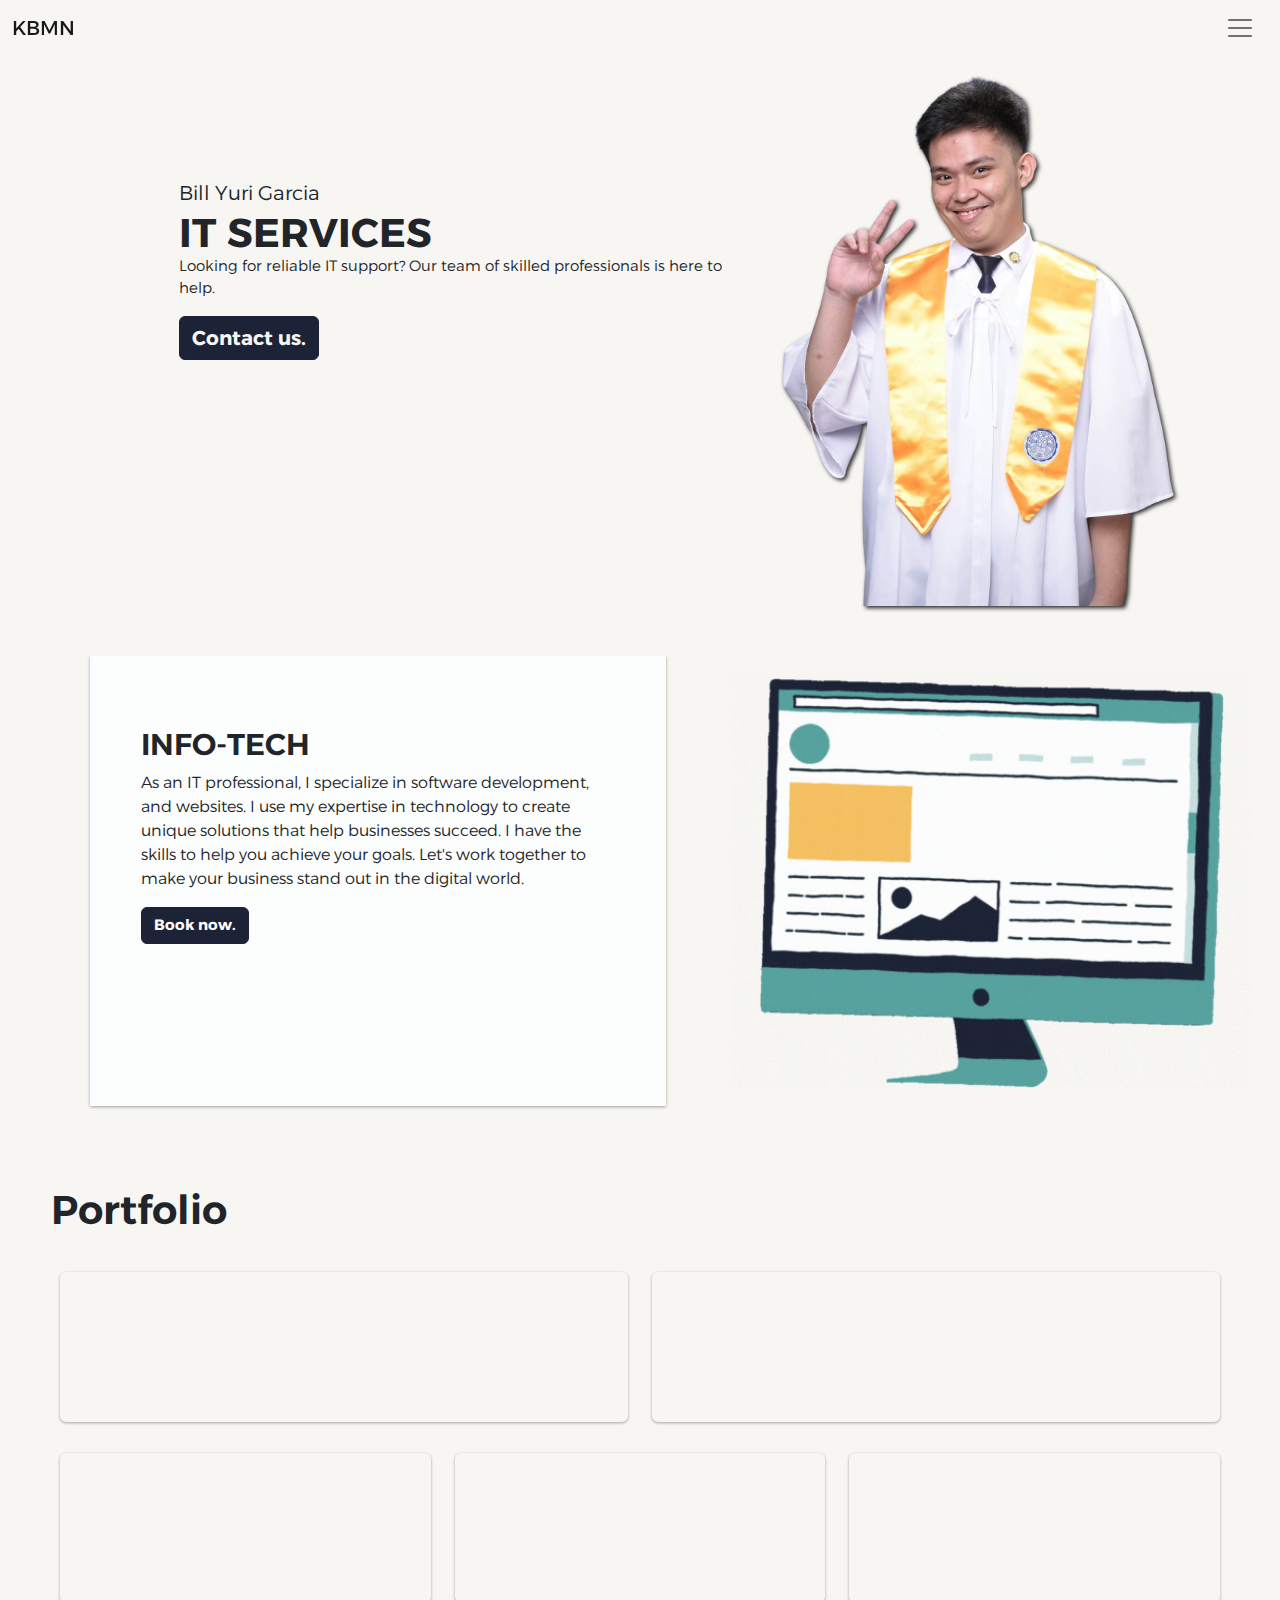
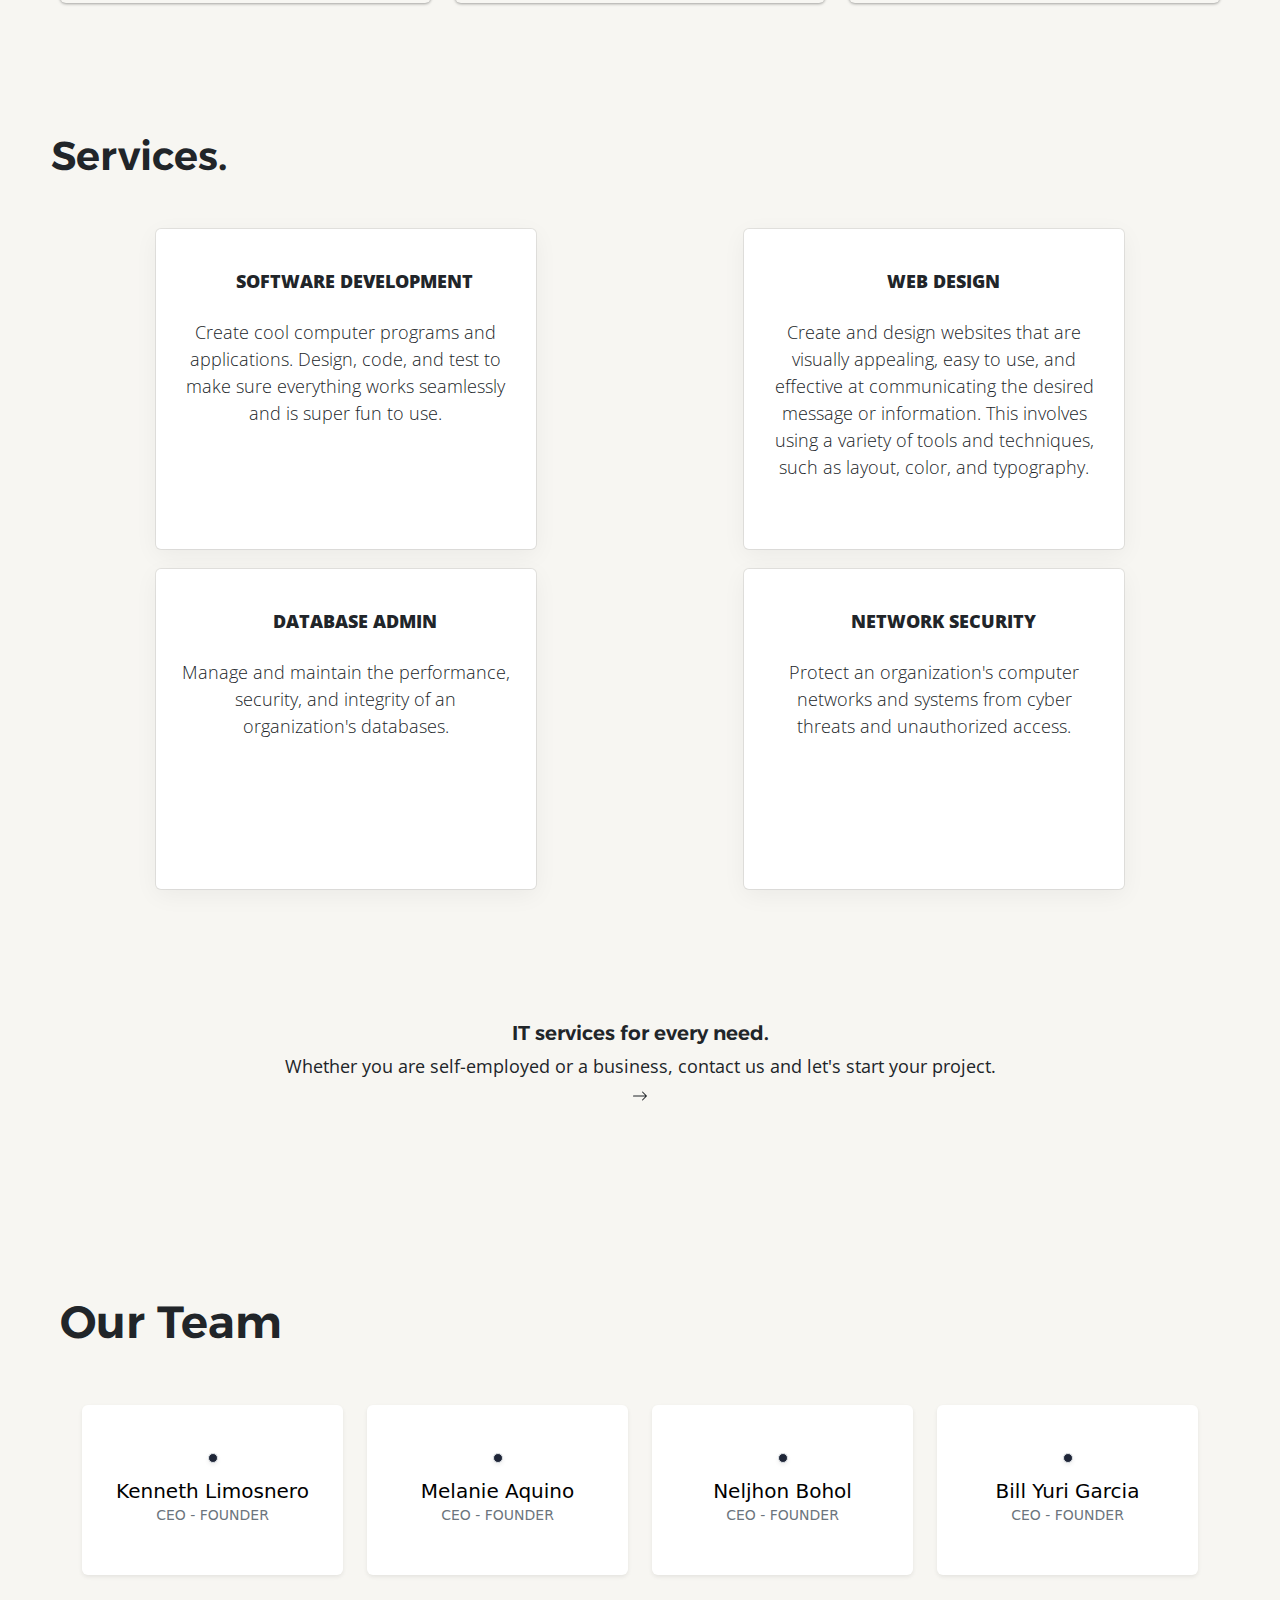
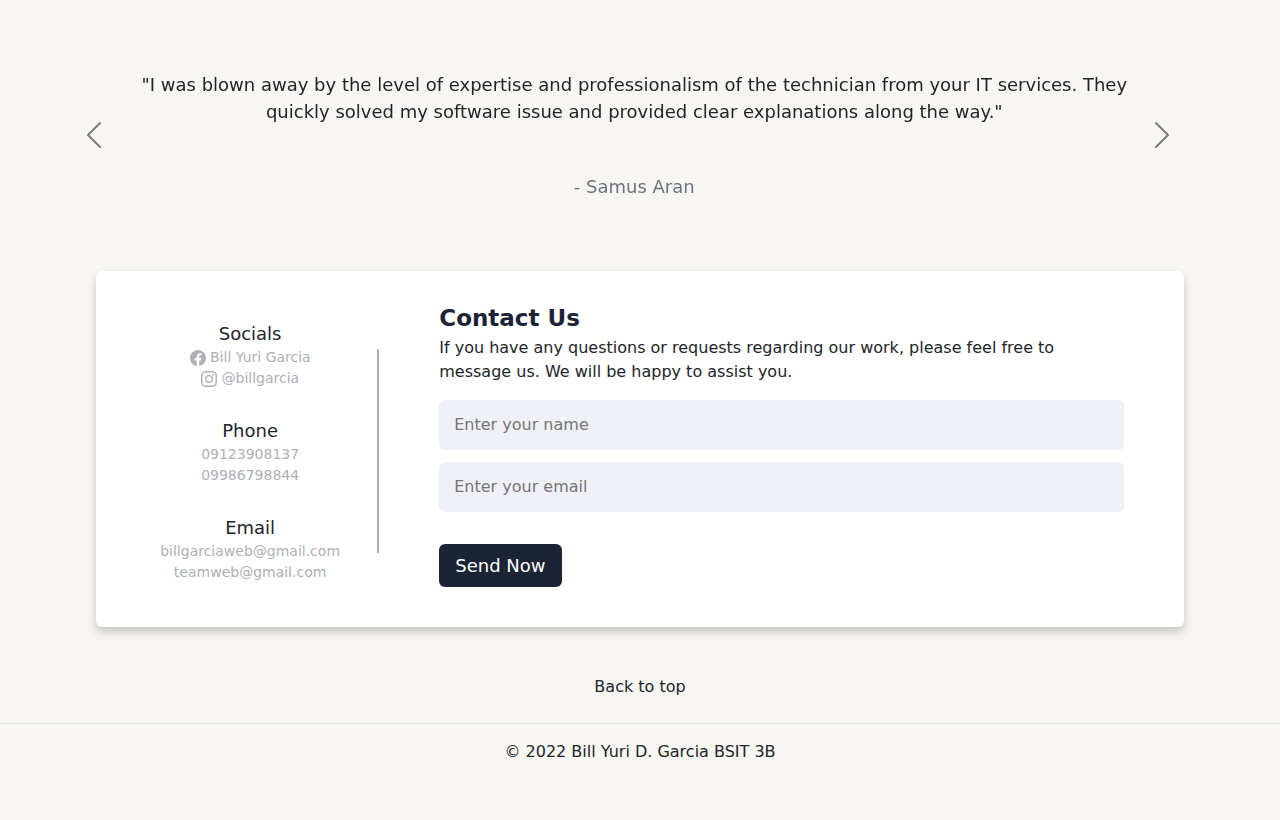
==== portfolio/BILL_PORTFOLIO/index.html @ 9dc8ca79 "first commit" ====
<!doctype html>
<html lang="en">
  <head>
    <meta charset="utf-8">
    <meta name="viewport" content="width=device-width, initial-scale=1">
    <title>Portfolio</title>
    <link rel="stylesheet" type="text/css" href="assets/css/style.css" />
    <link href="assets/css/bootstrap.min.css" rel="stylesheet"/> 
    <link rel="preconnect" href="https://fonts.googleapis.com">
    <link rel="preconnect" href="https://fonts.gstatic.com" crossorigin>
    <link href="https://fonts.googleapis.com/css2?family=Alexandria:wght@100;200;300;400;500;600;700;800;900&display=swap" rel="stylesheet">
    <link href="https://fonts.googleapis.com/css2?family=Open+Sans:ital,wght@0,300;0,400;0,500;0,600;0,700;0,800;1,300;1,400;1,500;1,600;1,700;1,800&display=swap" rel="stylesheet">
    <link href="https://fonts.googleapis.com/css2?family=Bebas+Neue&family=Dancing+Script:wght@700&display=swap" rel="stylesheet">
    <link href="https://cdn.jsdelivr.net/npm/bootstrap@5.2.3/dist/css/bootstrap.min.css" rel="stylesheet" integrity="sha384-rbsA2VBKQhggwzxH7pPCaAqO46MgnOM80zW1RWuH61DGLwZJEdK2Kadq2F9CUG65" crossorigin="anonymous">
    <link rel = "icon" href = 
    "https://img.icons8.com/ios-filled/512/source-code.png"
            type = "image/x-icon">
  </head>
  <body style="background-color: #F7F6F2;">
    
<!--NAVBAR-->
    <nav class="navbar sticky-top">
        <div class="container-fluid">
          <a class="navbar-brand" href="#" id="nav_1">KBMN</a>
          <button class="navbar-toggler" type="button" data-bs-toggle="offcanvas" data-bs-target="#offcanvasNavbar" aria-controls="offcanvasNavbar">
            <span class="navbar-toggler-icon"></span>
          </button>
          <div class="offcanvas offcanvas-end" tabindex="-1" id="offcanvasNavbar" aria-labelledby="offcanvasNavbarLabel">
            <div class="offcanvas-header">
              <h5 class="offcanvas-title" id="offcanvasNavbarLabel">Menu</h5>
              <button type="button" class="btn-close" data-bs-dismiss="offcanvas" aria-label="Close"></button>
            </div>
            <div class="offcanvas-body">
              <ul class="navbar-nav justify-content-end flex-grow-2 pe-3">
                <li class="nav-item">
                  <a class="nav-link" aria-current="page" href="#" >Home</a>
                </li>
                <li class="nav-item">
                  <a class="nav-link"  href="#grid">Portfolio</a>
                </li>
              </ul>
            </div>
          </div>
        </div>
      </nav>
    <!--NAVBAR END-->

<!-- First part-->
<div class="first">
    <div class="head">
        <p id="name">Bill Yuri Garcia</p>
        <h3>IT SERVICES </h3>
        <p id="description">Looking for reliable IT support? Our team of skilled professionals is here to help.</p>
        <a href="#contact"><button type="button" class="btn btn-dark" id="f_button">Contact us.</button></a>
    </div>
    <div class="self_pic">
        <img src="assets/img/pic/body.png">
    </div>
    
</div>
    <!-- First part END-->

 <!--Second part-->
<div class="second">   
    <div class="second_sq1">
        <h1 id="info">INFO-TECH</h1>
        <p id="s_description">  As an IT professional, I specialize in software development, and websites. I use my expertise in technology to create unique solutions that help businesses succeed. I have the skills to help you achieve your goals. Let's work together to make your business stand out in the digital world.</p>
        <a href="#service"><button type="button" class="btn btn-dark" id="f_button">Book now.</button></a>
    </div>

    <div class="second_sq2">
      <img src="assets/img/pic/comp.gif">

    </div>
    


</div>
 <!--Second part END-->
 <h1 class="portfolio" >Portfolio</h1>
 <div class="container-fluid" id="grid">
  <div class="row">
    <div class="col-md-6">
      <video autoplay loop muted
      src="https://player.vimeo.com/external/439043108.sd.mp4?s=9b305a92c517825f9e03f6728bdd8e5fe35b33e7&profile_id=164&oauth2_token_id=57447761"
      class="w-100 shadow-1-strong rounded mb-4"
      
    >
    </div>
    <div class="col-md-6">
      
      <video autoplay loop muted
      src="https://player.vimeo.com/external/212550803.sd.mp4?s=6eff0bf3401a58f5a29cdc4bfdeb3975b50c6516&profile_id=164&oauth2_token_id=57447761"
      class="w-100 shadow-1-strong rounded mb-4"
      
    >
    </div>
  </div>
  <div class="row">
    <div class="col-md-4">
      <video autoplay loop muted
      src="https://player.vimeo.com/external/553360262.sd.mp4?s=cbb989778643bc4f60f7256e5ad31b57d82344eb&profile_id=164&oauth2_token_id=57447761"
      class="w-100 shadow-1-strong rounded mb-4"
      
    >
    </div>
    <div class="col-md-4">
      <video autoplay loop muted
      src="https://player.vimeo.com/external/357563488.sd.mp4?s=b1cfbc7c4eb11d8a10dc5dfe36ed63466cb3da61&profile_id=164&oauth2_token_id=57447761"
      class="w-100 shadow-1-strong rounded mb-4"
      
    >
    </div>
    <div class="col-md-4">
      <video autoplay loop muted
      src="https://player.vimeo.com/external/342867353.sd.mp4?s=e3dcc29bda36b9fdc20eec9953ca41b5d41b1035&profile_id=164&oauth2_token_id=57447761"
      class="w-100 shadow-1-strong rounded mb-4"
      
    >
    </div>
  </div>
</div>
 <!--Third part-->
 <div class="third " id="service" >
    <h1 class="services" >Services.</h1>
    <ul class="flex-container">
        <li class="flex-item" id="modal_1">
          <a href="#"data-bs-toggle="modal" data-bs-target="#Modal1">
            <h1>SOFTWARE DEVELOPMENT</h1>
            <p>Create cool computer programs and applications. Design, code, and test to make sure everything works seamlessly and is super fun to use.</p>
            
          </a>
          </li>
        <li class="flex-item" id="modal_2">
          <a href="#"data-bs-toggle="modal" data-bs-target="#Modal2">
            <h1>WEB DESIGN</h1>
            <p> Create and design websites that are visually appealing, easy to use, and effective at communicating the desired message or information. This involves using a variety of tools and techniques, such as layout, color, and typography.</p>
          </a>
          </li>
        <li class="flex-item"id="modal_3">
          <a href="#"data-bs-toggle="modal" data-bs-target="#Modal3">
            <h1>DATABASE ADMIN</h1>
            <p>Manage and maintain the performance, security, and integrity of an organization's databases.</p>
          </a>
          </li>
        <li class="flex-item"id="modal_4">
          <a href="#"data-bs-toggle="modal" data-bs-target="#Modal4">
          <h1>NETWORK SECURITY</h1>
          <p>Protect an organization's computer networks and systems from cyber threats and unauthorized access.</p>
        </a>
        </li>
      <li class="flex-item" id="fifth">
        <h2>IT services for every need.</h2>
        <a href="#"> Whether you are self-employed or a business, contact us and let's start your project.  <svg xmlns="http://www.w3.org/2000/svg" width="16" height="16" fill="currentColor" class="bi bi-arrow-right" viewBox="0 0 16 16">
          <path fill-rule="evenodd" d="M1 8a.5.5 0 0 1 .5-.5h11.793l-3.147-3.146a.5.5 0 0 1 .708-.708l4 4a.5.5 0 0 1 0 .708l-4 4a.5.5 0 0 1-.708-.708L13.293 8.5H1.5A.5.5 0 0 1 1 8z"/>
        </svg></a>
        
      </li>
      </ul>


 </div>  
 <div class="modal fade" id="Modal1" tabindex="-1" aria-labelledby="exampleModalLabel" aria-hidden="true">
  <div class="modal-dialog">
    <div class="modal-content">
      <div class="modal-header">
        <h1 class="modal-title fs-5" id="exampleModalLabel">Request for Software Developer</h1>
        <button type="button" class="btn-close" data-bs-dismiss="modal" aria-label="Close"></button>
      </div>
      <div class="modal-body">
        <form>
          <div class="mb-3">
            <label for="recipient-name" class="col-form-label">Recipient:</label>
            <input type="text" class="form-control" id="recipient-name">
          </div>
          <div class="mb-3">
            <label for="recipient-email" class="col-form-label">Email:</label>
            <input type="text" class="form-control" id="recipient-name">
          </div>
        </form>
      </div>
      <div class="modal-footer">
        <button type="button" class="btn" data-bs-dismiss="modal">Close</button>
        <button type="button" class="btn btn-primary"data-bs-target="#exampleModalToggle2" data-bs-toggle="modal" id="send">Send request</button>
      </div>
    </div>
  </div>
</div>

<div class="modal fade" id="Modal2" tabindex="-1" aria-labelledby="exampleModalLabel" aria-hidden="true">
  <div class="modal-dialog">
    <div class="modal-content">
      <div class="modal-header">
        <h1 class="modal-title fs-5" id="exampleModalLabel">Request for Web Developer</h1>
        <button type="button" class="btn-close" data-bs-dismiss="modal" aria-label="Close"></button>
      </div>
      <div class="modal-body">
        <form>
          <div class="mb-3">
            <label for="recipient-name" class="col-form-label">Recipient:</label>
            <input type="text" class="form-control" id="recipient-name">
          </div>
          <div class="mb-3">
            <label for="recipient-email" class="col-form-label">Email:</label>
            <input type="text" class="form-control" id="recipient-name">
          </div>
        </form>
      </div>
      <div class="modal-footer">
        <button type="button" class="btn"style="background-color: none" data-bs-dismiss="modal">Close</button>
        <button type="button" class="btn btn-primary"data-bs-target="#exampleModalToggle2" data-bs-toggle="modal"id="send">Send request</button>
      </div>
    </div>
  </div>
</div>

<div class="modal fade" id="Modal3" tabindex="-1" aria-labelledby="exampleModalLabel" aria-hidden="true">
  <div class="modal-dialog">
    <div class="modal-content">
      <div class="modal-header">
        <h1 class="modal-title fs-5" id="exampleModalLabel">Request for Database Admin</h1>
        <button type="button" class="btn-close" data-bs-dismiss="modal" aria-label="Close"></button>
      </div>
      <div class="modal-body">
        <form>
          <div class="mb-3">
            <label for="recipient-name" class="col-form-label">Recipient:</label>
            <input type="text" class="form-control" id="recipient-name">
          </div>
          <div class="mb-3">
            <label for="recipient-email" class="col-form-label">Email:</label>
            <input type="text" class="form-control" id="recipient-name">
          </div>
        </form>
      </div>
      <div class="modal-footer">
        <button type="button" class="btn" data-bs-dismiss="modal">Close</button>
        <button type="button" class="btn btn-primary"data-bs-target="#exampleModalToggle2" data-bs-toggle="modal"id="send">Send request</button>
      </div>
    </div>
  </div>
</div>

<div class="modal fade" id="Modal4" tabindex="-1" aria-labelledby="exampleModalLabel" aria-hidden="true">
  <div class="modal-dialog">
    <div class="modal-content">
      <div class="modal-header">
        <h1 class="modal-title fs-5" id="exampleModalLabel">Request for Network Security Specialist</h1>
        <button type="button" class="btn-close" data-bs-dismiss="modal" aria-label="Close"></button>
      </div>
      <div class="modal-body">
        <form>
          <div class="mb-3">
            <label for="recipient-name" class="col-form-label">Recipient:</label>
            <input type="text" class="form-control" id="recipient-name">
          </div>
          <div class="mb-3">
            <label for="recipient-email" class="col-form-label">Email:</label>
            <input type="text" class="form-control" id="recipient-name">
          </div>
        </form>
      </div>
      <div class="modal-footer">
        <button type="button" class="btn" data-bs-dismiss="modal">Close</button>
        <button type="button" class="btn btn-primary"data-bs-target="#exampleModalToggle2" data-bs-toggle="modal"id="send">Send request</button>
      </div>
    </div>
  </div>
</div>

<div class="modal fade" id="exampleModalToggle2" aria-hidden="true" aria-labelledby="exampleModalToggleLabel2" tabindex="-1">
  <div class="modal-dialog modal-dialog-centered">
    <div class="modal-content">
      <div class="modal-header">
        <h1 class="modal-title fs-5" id="exampleModalToggleLabel2">Request Recieved!</h1>
        <button type="button" class="btn-close" data-bs-dismiss="modal" aria-label="Close"></button>
      </div>
      <div class="modal-body">
        Thank you for choosing us for your IT service needs. We'll be in touch soon to discuss your IT service needs.
      </div>
      <div class="modal-footer">
        <button class="btn btn-primary" data-bs-dismiss="modal">Close</button>
      </div>
    </div>
  </div>
</div>


<!--Third part END-->



<section>
 
<div class="ourteam">
  <h1>Our Team</h1>
</div>

<div class="container py-5" id="team">
    <div class="row mb-">
      
    </div>

    <div class="row text-center">
      <!-- Team item-->
      <div class="col-xl-3 col-sm-6 mb-5">
        <div class="bg-white rounded shadow-sm py-5 px-4"><img src="/assets/img/pic/k.jpg" alt="" width="100" class="img-fluid rounded-circle mb-3 img-thumbnail shadow-sm">
          <a href="#" style="text-decoration: none;color: Black;"><h5 class="mb-0">Kenneth Limosnero</h5></a><span class="small text-uppercase text-muted">CEO - Founder</span>
        </div>
      </div>
      <!-- End-->

      <!-- Team item-->
      <div class="col-xl-3 col-sm-6 mb-5">
        <div class="bg-white rounded shadow-sm py-5 px-4"><img src="/assets/img/pic/m.jpg" alt="" width="100" class="img-fluid rounded-circle mb-3 img-thumbnail shadow-sm">
          <a href="#" style="text-decoration: none;color: Black;"><h5 class="mb-0">Melanie Aquino</h5></a><span class="small text-uppercase text-muted">CEO - Founder</span>
         
        </div>
      </div>
      <!-- End-->

      <!-- Team item-->
      <div class="col-xl-3 col-sm-6 mb-5">
        <div class="bg-white rounded shadow-sm py-5 px-4"><img src="/assets/img/pic/n.jpg" alt="" width="100" class="img-fluid rounded-circle mb-3 img-thumbnail shadow-sm">
          <a href="#" style="text-decoration: none;color: Black;"><h5 class="mb-0">Neljhon Bohol</h5></a><span class="small text-uppercase text-muted">CEO - Founder</span>
          
        </div>
      </div>
      <!-- End-->

      <!-- Team item-->
      <div class="col-xl-3 col-sm-6 mb-5">
        <div class="bg-white rounded shadow-sm py-5 px-4"><img src="/assets/img/pic/120310874_1441356712720065_7036987215373998841_n.jpg" alt="" width="100" class="img-fluid rounded-circle mb-3 img-thumbnail shadow-sm">
          <a href="#" style="text-decoration: none;color: Black;"><h5 class="mb-0">Bill Yuri Garcia</h5></a><span class="small text-uppercase text-muted">CEO - Founder</span>
          
        </div>
      </div>
      <!-- End-->

    </div>
  </div>

  <div class="row text-center" id="carousel">
    <div class="col-md-12">
      <!-- Carousel wrapper -->
      <div id="carouselBasicExample" class="carousel slide carousel-dark" data-mdb-ride="carousel">
        <!-- Inner -->
        <div class="carousel-inner">
          <!-- Single item -->
          <div class="carousel-item active">
            <p class="lead font-italic mx-4 mx-md-5">
              "I was blown away by the level of expertise and professionalism of the technician from your IT services. They quickly solved my software issue and provided clear explanations along the way."
            </p>
            <div class="mt-5 mb-4">
              
            </div>
            <p class="text-muted mb-0">- Samus Aran</p>
          </div>

          <!-- Single item -->
          <div class="carousel-item">
            <p class="lead font-italic mx-4 mx-md-5">
              "I am so grateful for the fantastic service I received from your IT team. The technician was incredibly knowledgeable and patient, and was able to help me resolve a difficult issue with my computer. "
            </p>
           
            <p class="text-muted mb-0">- Nathan Drake</p>
          </div>

          <!-- Single item -->
          <div class="carousel-item">
            <p class="lead font-italic mx-4 mx-md-5">
              "I recently had the pleasure of working with your software development team on a project for my company. I was blown away by their level of expertise and professionalism."
            </p>
            
            <p class="text-muted mb-0">- Dr. Bosconovitch</p>
          </div>
        </div>
        <!-- Inner -->

        <!-- Controls -->
        <button class="carousel-control-prev" type="button" data-bs-target="#carouselBasicExample"
          data-bs-slide="prev">
          <span class="carousel-control-prev-icon" aria-hidden="true"></span>
          <span class="visually-hidden">Previous</span>
        </button>
        <button class="carousel-control-next" type="button" data-bs-target="#carouselBasicExample"
          data-bs-slide="next">
          <span class="carousel-control-next-icon" aria-hidden="true"></span>
          <span class="visually-hidden">Next</span>
        </button>
      </div>
      <!-- Carousel wrapper -->
    </div>
  </div>
</section>

<!--carousel--->

  <div class="container" id="contact">
    <div class="content">
      <div class="left-side">
        <div class="address details">
          <i class="fas fa-map-marker-alt"></i>
          <div class="topic">Socials</div>
          <div class="text-one" ><svg xmlns="http://www.w3.org/2000/svg" width="16" height="16" fill="currentColor" class="bi bi-facebook" viewBox="0 0 16 16">
            <path d="M16 8.049c0-4.446-3.582-8.05-8-8.05C3.58 0-.002 3.603-.002 8.05c0 4.017 2.926 7.347 6.75 7.951v-5.625h-2.03V8.05H6.75V6.275c0-2.017 1.195-3.131 3.022-3.131.876 0 1.791.157 1.791.157v1.98h-1.009c-.993 0-1.303.621-1.303 1.258v1.51h2.218l-.354 2.326H9.25V16c3.824-.604 6.75-3.934 6.75-7.951z"/>
          </svg>  Bill Yuri Garcia</div>
          <div class="text-two"><svg xmlns="http://www.w3.org/2000/svg" width="16" height="16" fill="currentColor" class="bi bi-instagram" viewBox="0 0 16 16">
            <path d="M8 0C5.829 0 5.556.01 4.703.048 3.85.088 3.269.222 2.76.42a3.917 3.917 0 0 0-1.417.923A3.927 3.927 0 0 0 .42 2.76C.222 3.268.087 3.85.048 4.7.01 5.555 0 5.827 0 8.001c0 2.172.01 2.444.048 3.297.04.852.174 1.433.372 1.942.205.526.478.972.923 1.417.444.445.89.719 1.416.923.51.198 1.09.333 1.942.372C5.555 15.99 5.827 16 8 16s2.444-.01 3.298-.048c.851-.04 1.434-.174 1.943-.372a3.916 3.916 0 0 0 1.416-.923c.445-.445.718-.891.923-1.417.197-.509.332-1.09.372-1.942C15.99 10.445 16 10.173 16 8s-.01-2.445-.048-3.299c-.04-.851-.175-1.433-.372-1.941a3.926 3.926 0 0 0-.923-1.417A3.911 3.911 0 0 0 13.24.42c-.51-.198-1.092-.333-1.943-.372C10.443.01 10.172 0 7.998 0h.003zm-.717 1.442h.718c2.136 0 2.389.007 3.232.046.78.035 1.204.166 1.486.275.373.145.64.319.92.599.28.28.453.546.598.92.11.281.24.705.275 1.485.039.843.047 1.096.047 3.231s-.008 2.389-.047 3.232c-.035.78-.166 1.203-.275 1.485a2.47 2.47 0 0 1-.599.919c-.28.28-.546.453-.92.598-.28.11-.704.24-1.485.276-.843.038-1.096.047-3.232.047s-2.39-.009-3.233-.047c-.78-.036-1.203-.166-1.485-.276a2.478 2.478 0 0 1-.92-.598 2.48 2.48 0 0 1-.6-.92c-.109-.281-.24-.705-.275-1.485-.038-.843-.046-1.096-.046-3.233 0-2.136.008-2.388.046-3.231.036-.78.166-1.204.276-1.486.145-.373.319-.64.599-.92.28-.28.546-.453.92-.598.282-.11.705-.24 1.485-.276.738-.034 1.024-.044 2.515-.045v.002zm4.988 1.328a.96.96 0 1 0 0 1.92.96.96 0 0 0 0-1.92zm-4.27 1.122a4.109 4.109 0 1 0 0 8.217 4.109 4.109 0 0 0 0-8.217zm0 1.441a2.667 2.667 0 1 1 0 5.334 2.667 2.667 0 0 1 0-5.334z"/>
          </svg>  @billgarcia</div>
        </div>
        <div class="phone details">
          <i class="fas fa-phone-alt"></i>
          <div class="topic">Phone</div>
          <div class="text-one">09123908137</div>
          <div class="text-two">09986798844</div>
        </div>
        <div class="email details">
          <i class="fas fa-envelope"></i>
          <div class="topic">Email</div>
          <div class="text-one">billgarciaweb@gmail.com</div>
          <div class="text-two">teamweb@gmail.com</div>
        </div>
      </div>
      <div class="right-side">
        <div class="topic-text">Contact Us</div>
        <p>If you have any questions or requests regarding our work, please feel free to message us. We will be happy to assist you.</p>
      <form action="#">
        <div class="input-box">
          <input type="text" placeholder="Enter your name">
        </div>
        <div class="input-box">
          <input type="text" placeholder="Enter your email">
        </div>
        <div class="input-box message-box">
          
        </div>
        <div class="button">
          <input type="button" value="Send Now" >
        </div>
      </form>
    </div>
    </div>
  </div>





<footer class="py-3 my-4">
  <ul class="nav justify-content-center border-bottom pb-3 mb-3">
    <li class="nav-item"><a href="#" class="nav-link px-2 text-muted">Back to top</a></li>

  </ul>
  <p class="text-center text-muted">© 2022 Bill Yuri D. Garcia BSIT 3B</p>
  
</footer>
    <script src="https://cdn.jsdelivr.net/npm/bootstrap@5.2.3/dist/js/bootstrap.bundle.min.js" integrity="sha384-kenU1KFdBIe4zVF0s0G1M5b4hcpxyD9F7jL+jjXkk+Q2h455rYXK/7HAuoJl+0I4" crossorigin="anonymous"></script>
  </body>
</html>
---- portfolio/BILL_PORTFOLIO/assets/css/style.css ----
/*NAVBAR*/

.offcanvas{
    border-radius: 20px 0px 0px 20px;
    background-color: #1F2638!important;
    
    font-family: 'Alexandria', sans-serif;
    text-align: center;
  }
  .navbar-toggler{
    border-color: transparent!important;
  }
  .offcanvas .nav-item a{
    font-size: 20px;
    color: white;
  
  }
  .offcanvas .nav-item a:hover{
    color: #F5BF60;
    transition: .2s;
  
  }
  .offcanvas-title{
    padding: 30px;
    color: white;
  }
  .navbar{
    font-family: 'Alexandria', sans-serif;
  }

 /*NAVBAR END*/

 /* first*/
.first{
    width: 100%;
    padding:  5vw;
    height: 600px;
    position: relative;
    z-index: 1;
    overflow: hidden;
  
}

.head{
    z-index: 2;
}
.head #name{
    padding-top: 5%;
    font-family: 'Alexandria', sans-serif;
    font-weight: 300;
    font-size: 20px;
    padding-left: 10%;
}
.head h3{
    margin-top: -15px;
    padding-left: 10%;
    font-family: 'Alexandria', sans-serif;
    font-weight: 650;
    font-size: 40px;

}
.head #description{
    margin-top: -10px;
    font-family: 'Alexandria', sans-serif;
    font-weight: 300;
    font-size: 15px;
    width: 60%;
    padding-left: 10%;
    z-index: 2;
}

@media only screen and (max-width: 900px){
  .self_pic img{
    width: 200px!important;
    margin-right: 80px!important;
    top: 0;
    bottom: 0;
  }
  .first{
    height: 350px;
  }
}
@media only screen and (max-width: 300px){
  .head h1{
    font-size: 35px;
  }
 
}
@media only screen and (max-width: 780px){
  .self_pic img{
    display: none;
  }

  body h1{
    text-align: center!important;
  }
  body h2{
    text-align: center!important;
  }
  .second{
    height: 600px!important;

  }
  .second_sq1{
    width: 88%!important;
    height: 320px!important;
  }
  .second_sq1 h1{
    font-size: 20px!important;
  }
  .second_sq1 p{
    font-size: 15px!important;
  }
  .second_sq2{
    left: 0;
    right: 0;
    bottom: 0;
    margin: auto;
  }
  .second_sq2 img{
    width: 300px;
    top: 300px!important;
   

  }

}
.self_pic img{
    -webkit-filter: drop-shadow(2px 2px 2px #222);
    filter: drop-shadow(2px 2px 2px #222);
    position: absolute;
    right: 0;
    bottom: 0;
    width: 400px;
    margin-right: 100px;
   margin-bottom: 50px;
    border-radius: 0px 0px 20px 0px;

    
}
.head .btn{
    color: #F7F6F2!important;
    margin-left: 10%;
    font-weight: 650;
    background-color: #1D2336!important;
    border-color: #1D2336!important;
    text-decoration: none;
    font-family: 'Alexandria', sans-serif;
    font-size: 20px;
  }
.head .btn:hover{
    background-color: #2d4058!important;
    transition: all 0.5s;
  }

/* First END*/

/* second */
.second{
    width: 100%;
    height: 500px;
    position: relative;
    z-index: 1;
    overflow: hidden;
  
}


.second_sq1{
    width: 45%;
    background-color: #FCFDFD;
    overflow: hidden;
    height: 90%;
    padding: 4%;
    position: absolute;
    z-index: 3;
    left: 7%;
    box-shadow: rgba(0, 0, 0, 0.35) 0px 1px 3px;

    
}
#s_description{
    font-family: 'Alexandria', sans-serif;
    font-weight: 300; 
    padding-right: 10px;
    font-size: 16px;
}
.second_sq1 h1{
    font-family: 'Alexandria', sans-serif;
  padding-top: 20px;
    font-size: 30px;
    font-weight: 600;
    text-align: justify;
}
.second_sq1 .btn{
    color: white!important;

    font-weight: 650;
    background-color: #1C2336!important;
    border-color: #1D2336!important;
    text-decoration: none;
    font-family: 'Alexandria', sans-serif;
    font-size: 15px;
  }
.second_sq1 .btn:hover{
    background-color: #2D4058!important;
    border-color: #2D4058!important;
    transition: all 0.5s;
  }

.second_sq2{
    width: 45%;
    bottom: 0;
    top: 0;
   right: 0;
    height: 90%; 
    position: absolute;
    z-index: 3;
}
.second_sq2 img{
  right: 0;
  position: absolute;
  left: 0;
  top: 0;
  bottom: 0;
  margin: auto;
  width: 90%;
}

/* second END */

/* third */

.third{
  padding-top: 3%;
  padding-bottom: 30px;
  
}
.services{
 
    padding-left: 4%;
    font-weight: 600;
    font-family: 'Alexandria', sans-serif;
}
.portfolio{
  padding-left: 4%;
    font-weight: 600;
    padding-top: 30px;
    font-family: 'Alexandria', sans-serif;
}
.flex-container {

    display: flex;
    
    /* Then we define the flow direction 
       and if we allow the items to wrap 
     * Remember this is the same as:
     * flex-direction: row;
     * flex-wrap: wrap;
     */
    flex-flow: row wrap;
    
    /* Then we define how is distributed the remaining space */
    justify-content: space-around;
    margin-left: 4%;
    margin-top: 3%;
    margin-right: 4%;
    padding: 0;
 
    list-style: none;
  }
 
  .modal-header{
    background-color: #1F2638;
    color: white;
  }
  .flex-item a{
    text-decoration: none;
  }
  .flex-item {
    background: white;
    margin: 10px;
    padding: 5px;
    width: 380px;
    border-radius: 5px;
    text-align: center;
    height: 320px;
    box-shadow: rgba(0, 0, 0, 0.05) 0px 6px 24px 0px, rgba(0, 0, 0, 0.08) 0px 0px 0px 1px;
    margin-top: 10px;
  }
  .flex-item:hover{
    border-top-left-radius: 10px;
    border-bottom-left-radius: 10px;
    animation-name: example;
    transition: all.2s;
    animation-duration: 0.25s;
    border-left: 8px solid #E7B427;
    box-shadow: 0 14px 28px rgba(0,0,0,0.25), 0 10px 10px rgba(0,0,0,0.22);
  }
  #fifth:hover{
    border-top-left-radius: none!important;
    border-bottom-left-radius:none!important;
    animation-name: none!important;
    transition: none!important;
    animation-duration: none!important;
    border-left: none!important;
    box-shadow: none!important;
  }

 .flex-item h1{
    padding-top: 10%;
    padding-left: 5%;
    font-family: 'Open Sans', sans-serif;
    font-size: 18px;
    color: #212529;
    font-weight: 800;
    
 }
 .flex-item p{
  padding: 5%;
  font-family: 'Open Sans', sans-serif;
  font-size: 18px;
  color: #212529;
  font-weight: 300;
  }
  @media only screen and (max-width: 900px){
    #fifth{
      text-align: center!important;
      height: 200px!important;
    }
   
  }
  #fifth{
    width: 800px!important;
    background-color:transparent;
    box-shadow: none;
    padding: 35px;
    margin: auto;
    overflow: hidden;
    height: 320px;

  }
  #fifth a{
    text-decoration: none;
    font-family: 'Open Sans', sans-serif;
    font-size: 18px;
    color: #212529;

  }
  #fifth a:hover{
    color: goldenrod;
    transition: all 0.5s;
  }
  #fifth h2{
   margin-top: 12%; 
    font-family: 'Alexandria', sans-serif;
    font-size: 20px;
    font-weight: 600;
  }
/* third END */
#grid{
  padding-top: 30px!important;
  padding: 60px;
}

  
  #grid video{
    box-shadow: rgba(0, 0, 0, 0.35) 0px 1px 3px;
  }
/*fourth*/
.forth{
height: 30vw;
width: 100%;
background-color: cyan;

}


/*fourth END*/


.py-3 a{
  color: #212529!important;
}
.py-3 p{
  color: #212529!important;
}
#modal_1:hover {
  background: linear-gradient(270deg, #ffffff, rgb(253, 241, 170), #ffffff, #ffffff);
    background-size: 800% 800%;
  
    -webkit-animation: AnimationName 7s ease infinite;
    -moz-animation: AnimationName 7s ease infinite;
    animation: AnimationName 7s ease infinite;
}

@-webkit-keyframes AnimationName {
    0%{background-position:0% 50%}
    50%{background-position:100% 50%}
    100%{background-position:0% 50%}
}
@-moz-keyframes AnimationName {
    0%{background-position:0% 50%}
    50%{background-position:100% 50%}
    100%{background-position:0% 50%}
}
@keyframes AnimationName {
    0%{background-position:0% 50%}
    50%{background-position:100% 50%}
    100%{background-position:0% 50%}
}
#modal_2:hover {
  background: linear-gradient(270deg, #ffffff, rgb(253, 241, 170), #ffffff, #ffffff);
    background-size: 800% 800%;

    -webkit-animation: AnimationName 7s ease infinite;
    -moz-animation: AnimationName 7s ease infinite;
    animation: AnimationName 7s ease infinite;
}

@-webkit-keyframes AnimationName {
    0%{background-position:0% 50%}
    50%{background-position:100% 50%}
    100%{background-position:0% 50%}
}
@-moz-keyframes AnimationName {
    0%{background-position:0% 50%}
    50%{background-position:100% 50%}
    100%{background-position:0% 50%}
}
@keyframes AnimationName {
    0%{background-position:0% 50%}
    50%{background-position:100% 50%}
    100%{background-position:0% 50%}
}
#modal_3:hover {
  background: linear-gradient(270deg, #ffffff, rgb(253, 241, 170), #ffffff, #ffffff);
    background-size: 800% 800%;

    -webkit-animation: AnimationName 7s ease infinite;
    -moz-animation: AnimationName 7s ease infinite;
    animation: AnimationName 7s ease infinite;
}

@-webkit-keyframes AnimationName {
    0%{background-position:0% 50%}
    50%{background-position:100% 50%}
    100%{background-position:0% 50%}
}
@-moz-keyframes AnimationName {
    0%{background-position:0% 50%}
    50%{background-position:100% 50%}
    100%{background-position:0% 50%}
}
@keyframes AnimationName {
    0%{background-position:0% 50%}
    50%{background-position:100% 50%}
    100%{background-position:0% 50%}
}
#modal_4:hover {
  background: linear-gradient(270deg, #ffffff, rgb(253, 241, 170), #ffffff, #ffffff);
    background-size: 800% 800%;

    -webkit-animation: AnimationName 7s ease infinite;
    -moz-animation: AnimationName 7s ease infinite;
    animation: AnimationName 7s ease infinite;
}

@-webkit-keyframes AnimationName {
    0%{background-position:0% 50%}
    50%{background-position:100% 50%}
    100%{background-position:0% 50%}
}
@-moz-keyframes AnimationName {
    0%{background-position:0% 50%}
    50%{background-position:100% 50%}
    100%{background-position:0% 50%}
}
@keyframes AnimationName {
    0%{background-position:0% 50%}
    50%{background-position:100% 50%}
    100%{background-position:0% 50%}
}

#send{
  background-color: #57A29F!important;
  border-color: #57A29F!important;
  color: white!important;
}
#send:hover{
  background-color: #2e6664!important;
  border-color: #2e6664!important;
  color: white!important;
}

.third{
  background: linear-gradient(183deg, #f7f6f2, #f7f6f2, #58A3A0);
    background-size: 600% 600%;

    -webkit-animation: animation3 10s ease infinite;
    -moz-animation: animation3 10s ease infinite;
    animation: animation3 10s ease infinite;
}

@-webkit-keyframes animation3 {
    0%{background-position:51% 0%}
    50%{background-position:50% 100%}
    100%{background-position:51% 0%}
}
@-moz-keyframes animation3 {
    0%{background-position:51% 0%}
    50%{background-position:50% 100%}
    100%{background-position:51% 0%}
}
@keyframes animation3 {
    0%{background-position:51% 0%}
    50%{background-position:50% 100%}
    100%{background-position:51% 0%}
}
.img-thumbnail {
  padding: .25rem;
  background-color: #1F2638!important;
  border: 1px solid #dee2e6;
  border-radius: .25rem;
  max-width: 100%;
  height: auto;
}

.ourteam h1{
  font-weight: 600;
  font-size: 45px;
  padding-top: 30px!important;
  padding: 60px;
  padding-bottom: 0!important;
    font-family: 'Alexandria', sans-serif;
}
#team p{
  font-weight: 300;
  padding-left: 10px;
    font-family: 'Alexandria', sans-serif;
}
.reviews{
  font-weight: 600;
  font-size: 45px;
  padding-bottom: 60px;
    font-family: 'Alexandria', sans-serif;
}
#carousel p{
  padding-left: 5%;
  font-size: 18px;  
  padding-right: 4%;
}
#carousel{
  padding-bottom: 60px;
  height: 200px;

  max-width: 100%;
}
@media only screen and (max-width: 780px){
  #carousel{
    height: 300px!important;
  }
 
}

#contact{
  width: 85%;
  background: #fff;
  border-radius: 6px;
  padding: 20px 60px 30px 40px;
  box-shadow: 0 5px 10px rgba(0, 0, 0, 0.2);
}
#contact .content{
  display: flex;
  align-items: center;
  justify-content: space-between;
}
#contact .content .left-side{
  width: 25%;
  height: 100%;
  display: flex;
  flex-direction: column;
  align-items: center;
  justify-content: center;
  margin-top: 15px;
  position: relative;
}
.content .left-side::before{
  content: '';
  position: absolute;
  height: 70%;
  width: 2px;
  right: -15px;
  top: 50%;
  transform: translateY(-50%);
  background: #afafb6;
}
.content .left-side .details{
  margin: 14px;
  text-align: center;
}
.content .left-side .details i{
  font-size: 30px;
  color: #1B2435;
  margin-bottom: 10px;
}
.content .left-side .details .topic{
  font-size: 18px;
  font-weight: 500;
}
.content .left-side .details .text-one,
.content .left-side .details .text-two{
  font-size: 14px;
  color: #afafb6;
}
#contact .content .right-side{
  width: 75%;
  margin-left: 75px;
}
.content .right-side .topic-text{
  font-size: 23px;
  font-weight: 600;
  color: #1B2435;
}
.right-side .input-box{
  height: 50px;
  width: 100%;
  margin: 12px 0;
}
.right-side .input-box input,
.right-side .input-box textarea{
  height: 100%;
  width: 100%;
  border: none;
  outline: none;
  font-size: 16px;
  background: #F0F1F8;
  border-radius: 6px;
  padding: 0 15px;
  resize: none;
}
.right-side .message-box{
  min-height: 110px;
}
.right-side .input-box textarea{
  padding-top: 6px;
}
.right-side .button{

  margin-top: -102px;
}
.right-side .button input[type="button"]{
  color: #fff;
  font-size: 18px;
  outline: none;
  border: none;
  padding: 8px 16px;
  border-radius: 6px;
  background: #1B2435;
  cursor: pointer;
  transition: all 0.3s ease;
}
.button input[type="button"]:hover{
  background: #36445e;
}

@media (max-width: 950px) {
  #contact{
    width: 90%;
    padding: 30px 40px 40px 35px ;
  }
  #contact .content .right-side{
   width: 75%;
   margin-left: 55px;
}
}
@media (max-width: 820px) {
  #contact{

    height: 100%;
  }
  .right-side{
    text-align: center;
  }
  .right-side .button{

    text-align: center;
  }
  #contact .content{
    flex-direction: column-reverse;
  }
  #contact .content .left-side{
   width: 100%;
   flex-direction: row;
   margin-top: 40px;
   justify-content: center;
   flex-wrap: wrap;
 }
 #contact .content .left-side::before{
   display: none;
 }
 #contact .content .right-side{
   width: 100%;
   margin-left: 0;
 }
}
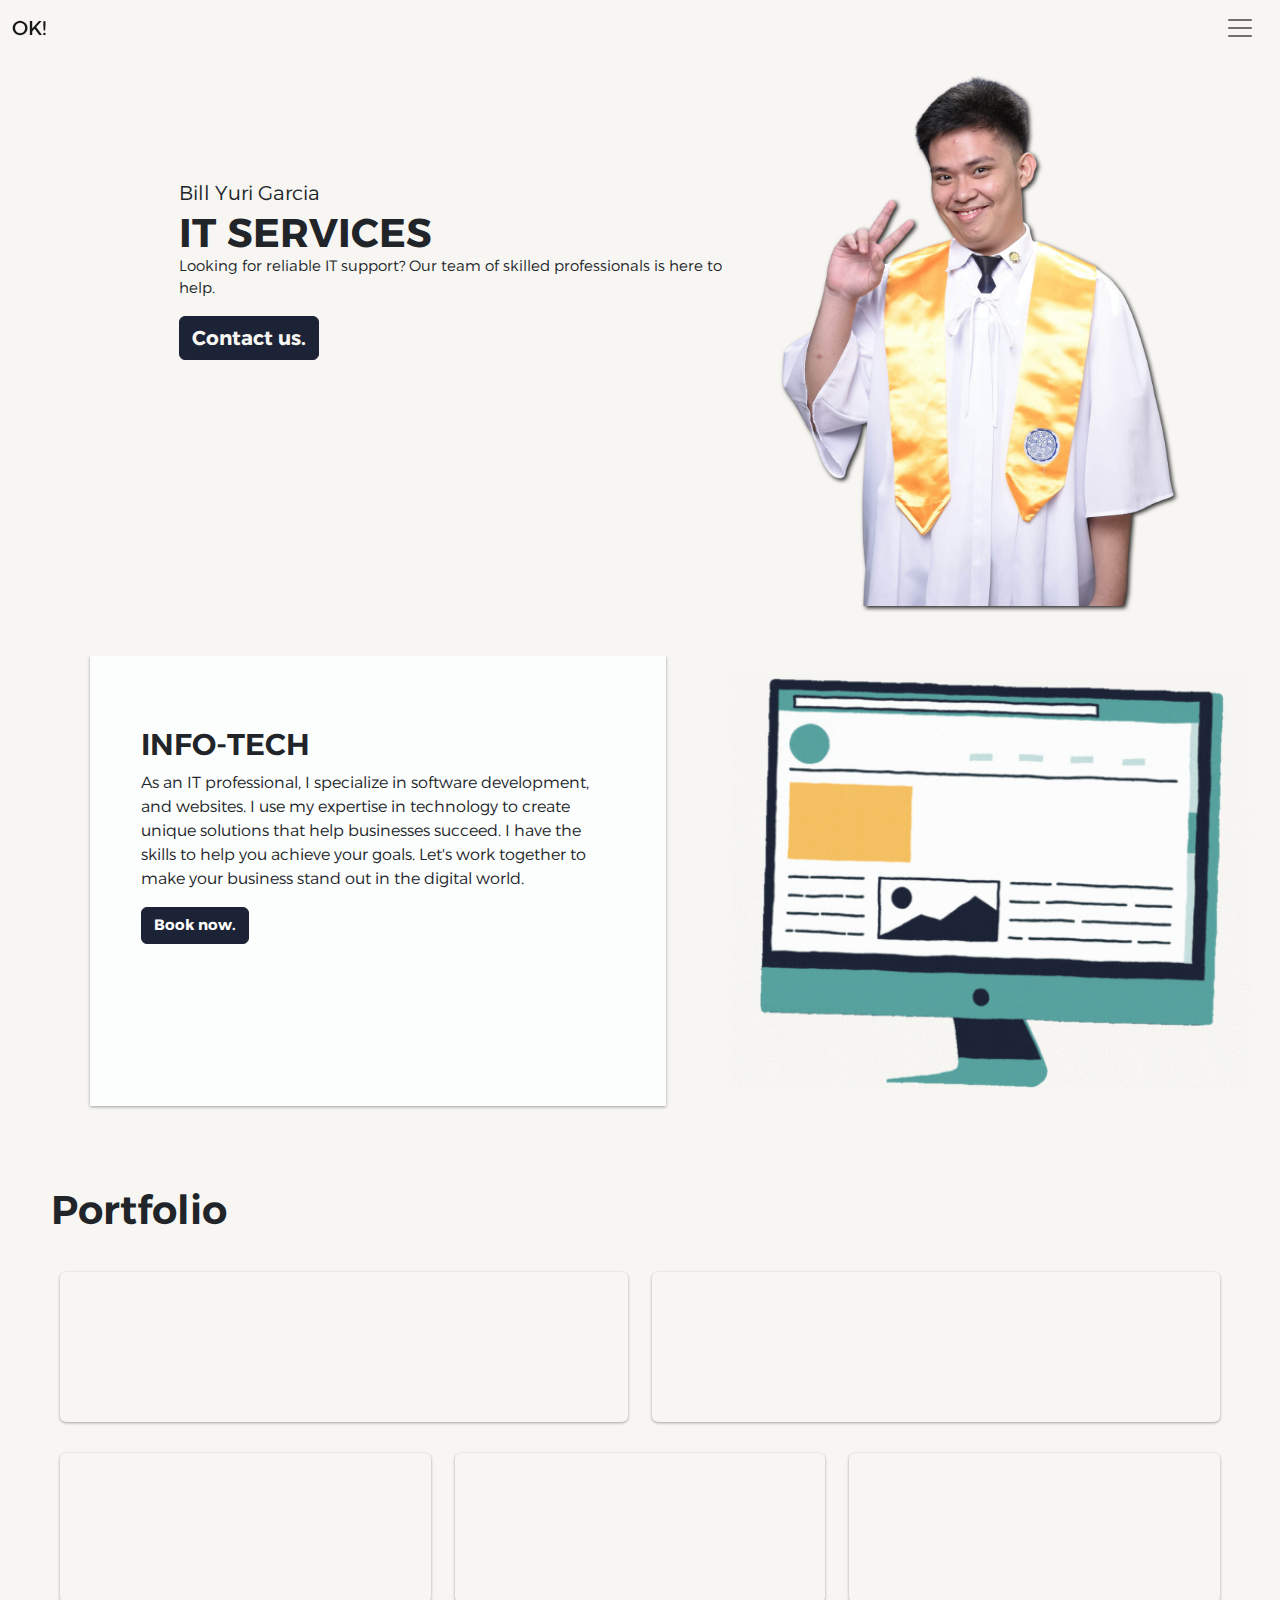
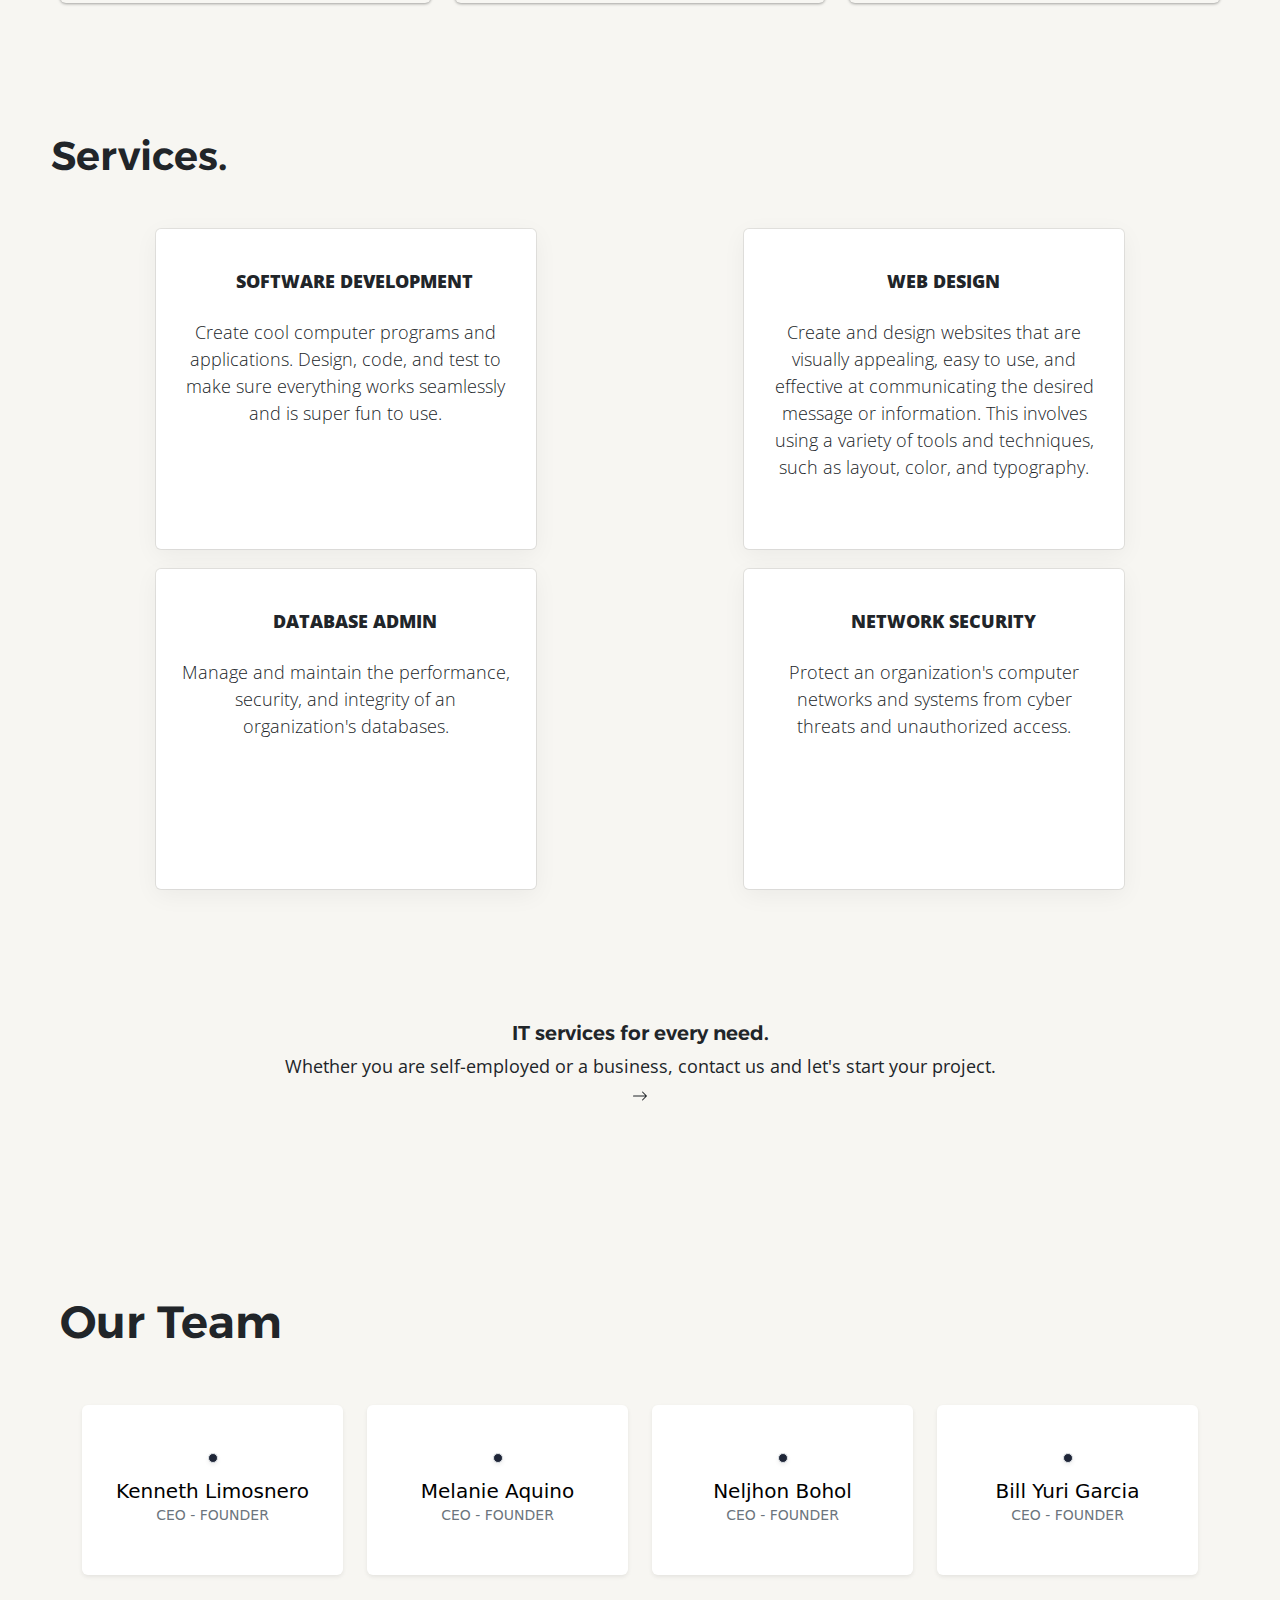
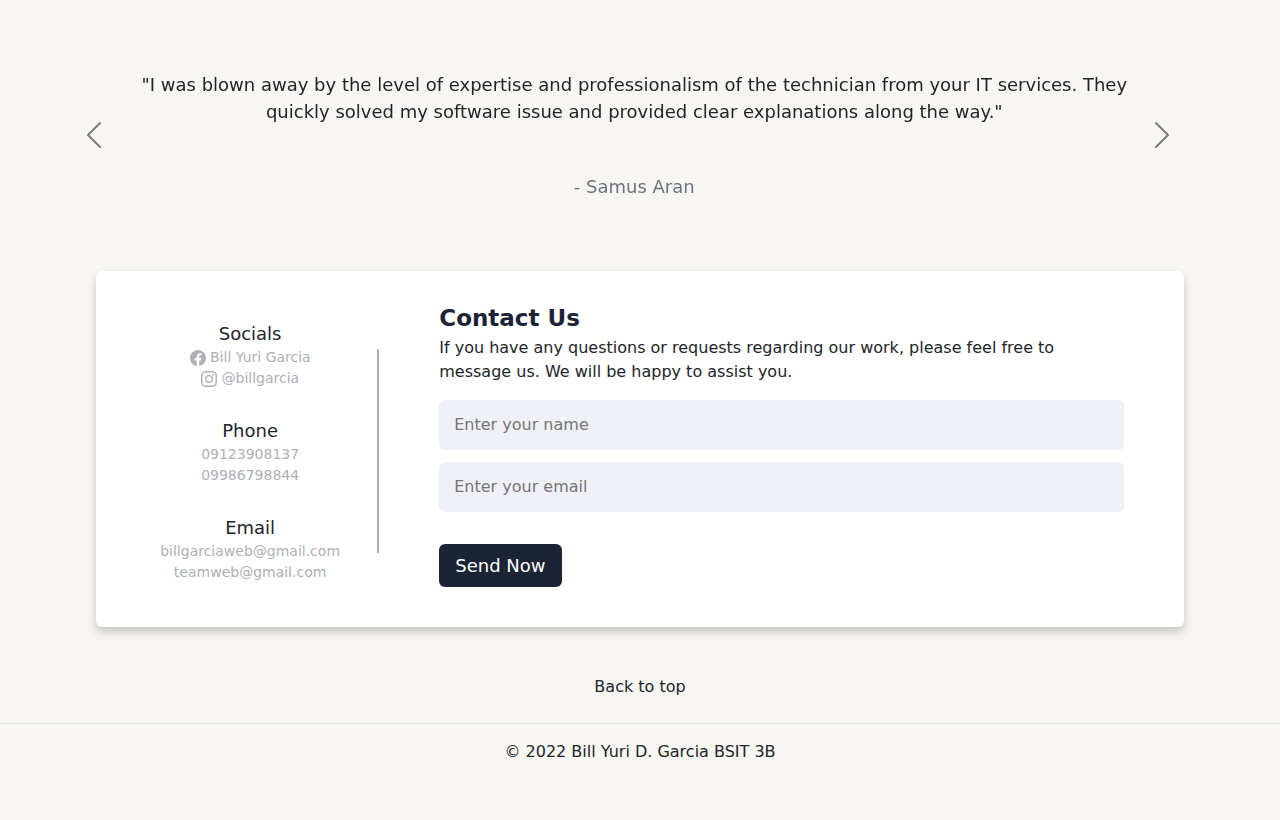
==== commit 54c88286: "ok" ====
--- a/portfolio/BILL_PORTFOLIO/index.html
+++ b/portfolio/BILL_PORTFOLIO/index.html
@@ -21,7 +21,7 @@
 <!--NAVBAR-->
     <nav class="navbar sticky-top">
         <div class="container-fluid">
-          <a class="navbar-brand" href="#" id="nav_1">KBMN</a>
+          <a class="navbar-brand" href="#" id="nav_1">OK!</a>
           <button class="navbar-toggler" type="button" data-bs-toggle="offcanvas" data-bs-target="#offcanvasNavbar" aria-controls="offcanvasNavbar">
             <span class="navbar-toggler-icon"></span>
           </button>
@@ -44,7 +44,6 @@
         </div>
       </nav>
     <!--NAVBAR END-->
-
 <!-- First part-->
 <div class="first">
     <div class="head">
